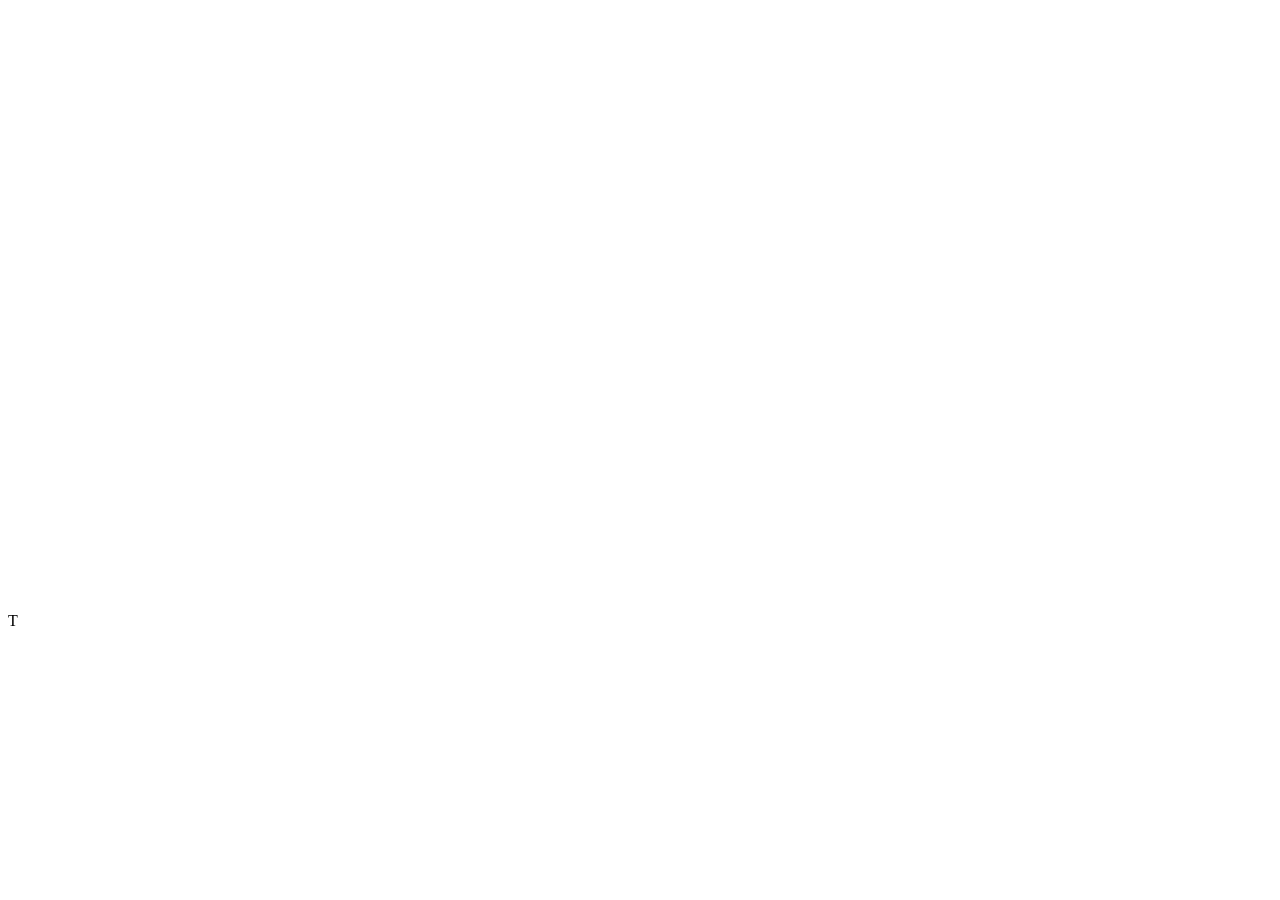
==== Labs/Lab09/index.html @ 7dcfac4f "lab9#0" ====
<!DOCTYPE html>
<html lang="en">
<head>
  <meta charset="UTF-8">
  <title>My Simulation</title>
  <link rel="stylesheet" href="style.css">
</head>
<body>
  <canvas id="sim" width="800" height="600"></canvas>
  <div id="metrics">T</div>
  <script type="module" src="main.js"></script>
</body>
</html>
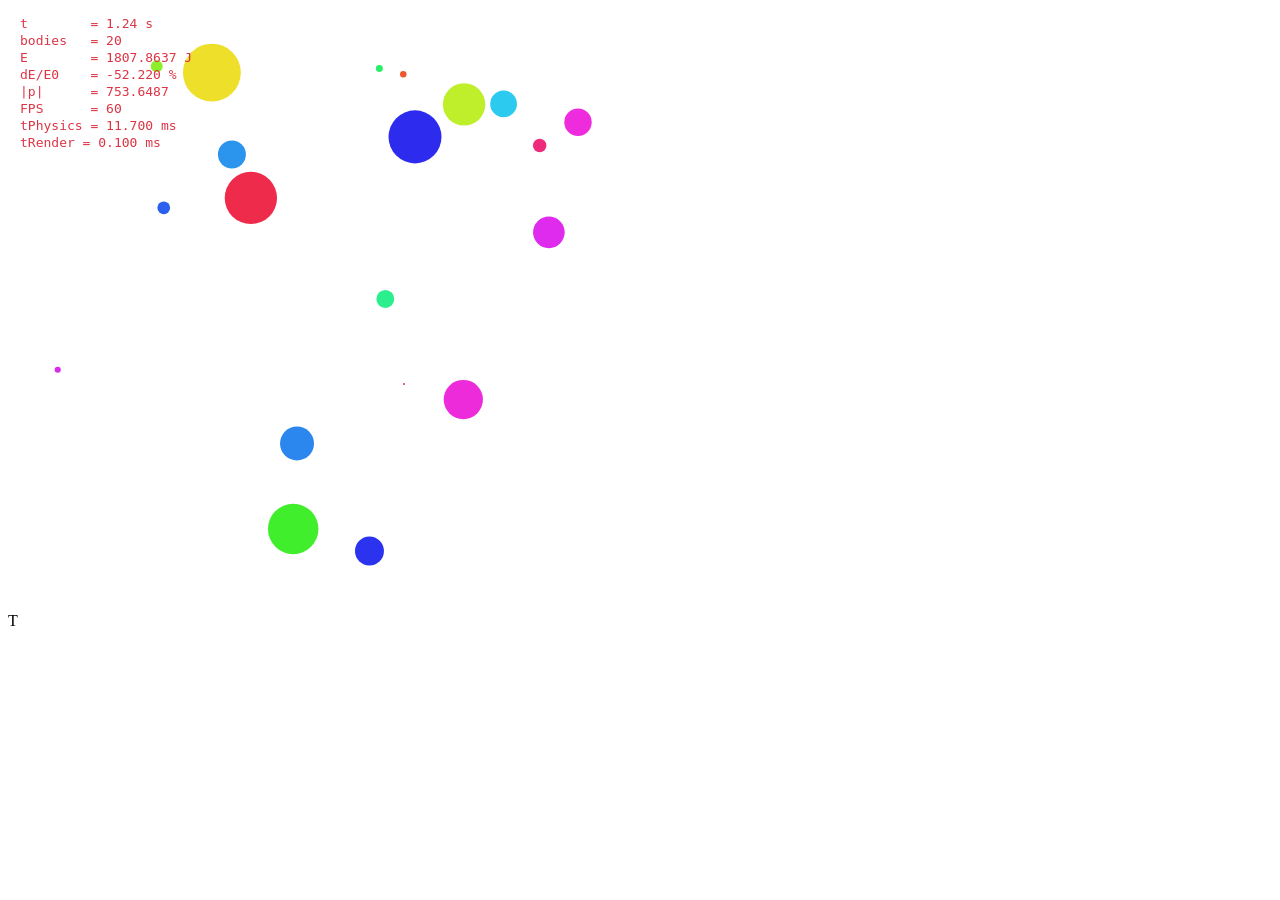
==== commit 7b243335: "greib" ====
--- a/Labs/Lab09/index.html
+++ b/Labs/Lab09/index.html
@@ -8,6 +8,6 @@
 <body>
   <canvas id="sim" width="800" height="600"></canvas>
   <div id="metrics">T</div>
-  <script type="module" src="main.js"></script>
+  <script type="module" src="scene1.js"></script>
 </body>
 </html>
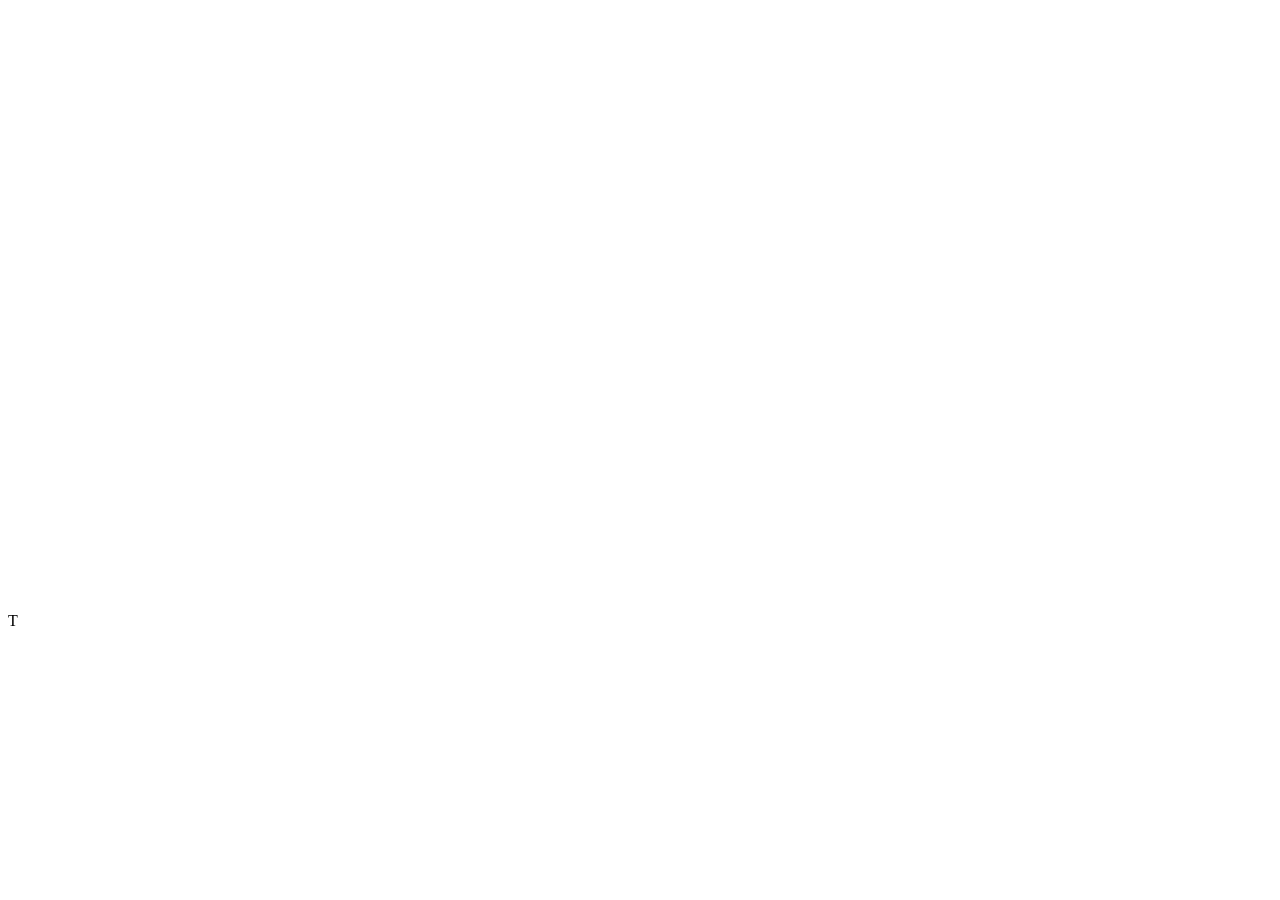
==== commit 9b90a941: "yug" ====
--- a/Labs/Lab09/index.html
+++ b/Labs/Lab09/index.html
@@ -8,6 +8,6 @@
 <body>
   <canvas id="sim" width="800" height="600"></canvas>
   <div id="metrics">T</div>
-  <script type="module" src="scene1.js"></script>
+  <script type="module" src="scene3.js"></script>
 </body>
 </html>
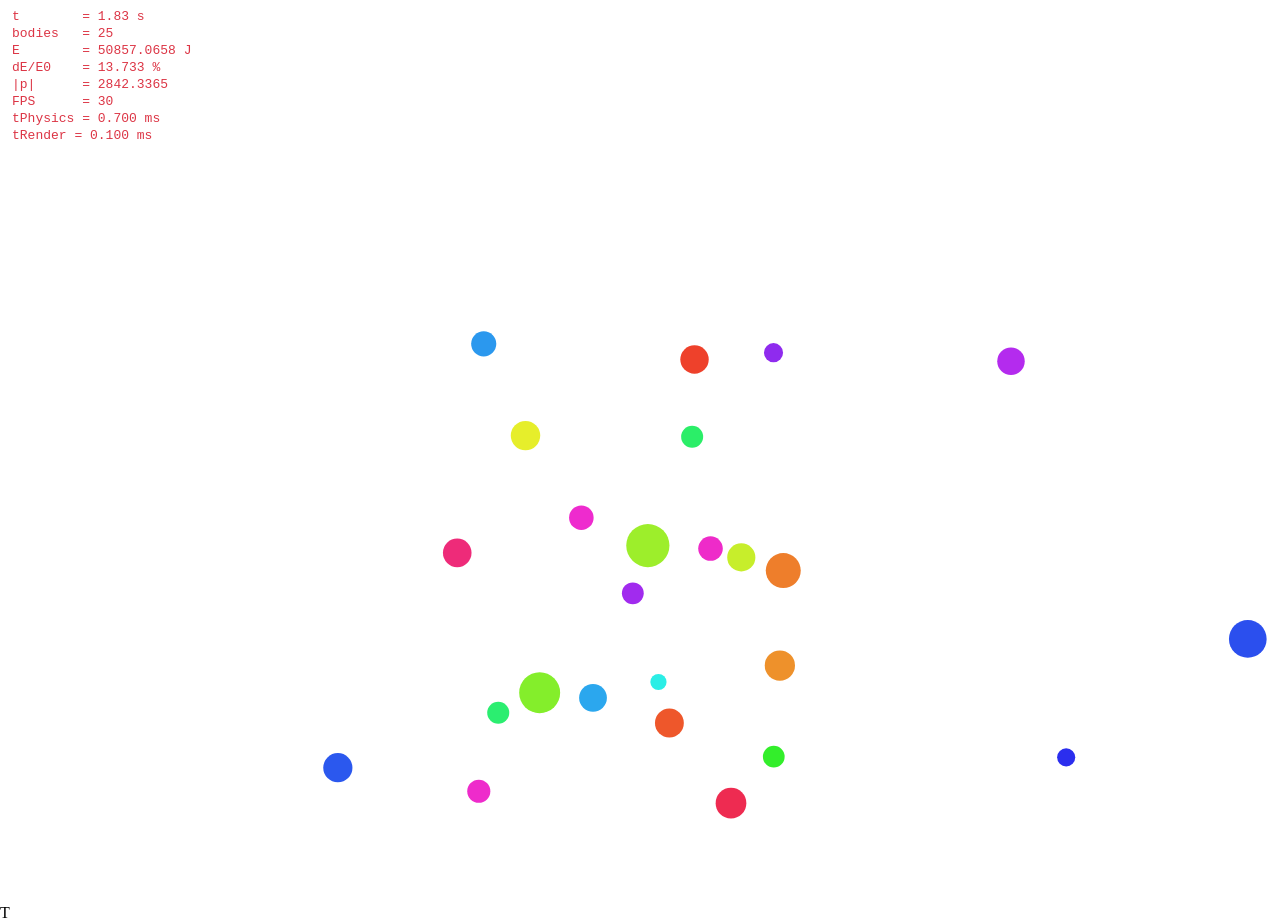
==== commit 576b3155: "gfcy" ====
--- a/Labs/Lab09/index.html
+++ b/Labs/Lab09/index.html
@@ -8,6 +8,6 @@
 <body>
   <canvas id="sim" width="800" height="600"></canvas>
   <div id="metrics">T</div>
-  <script type="module" src="scene3.js"></script>
+  <script type="module" src="scene2.js"></script>
 </body>
 </html>
--- a/Labs/Lab09/style.css
+++ b/Labs/Lab09/style.css
@@ -0,0 +1,5 @@
+html, body {
+  margin: 0;
+  width: 100%;
+  height: 100vh;
+}
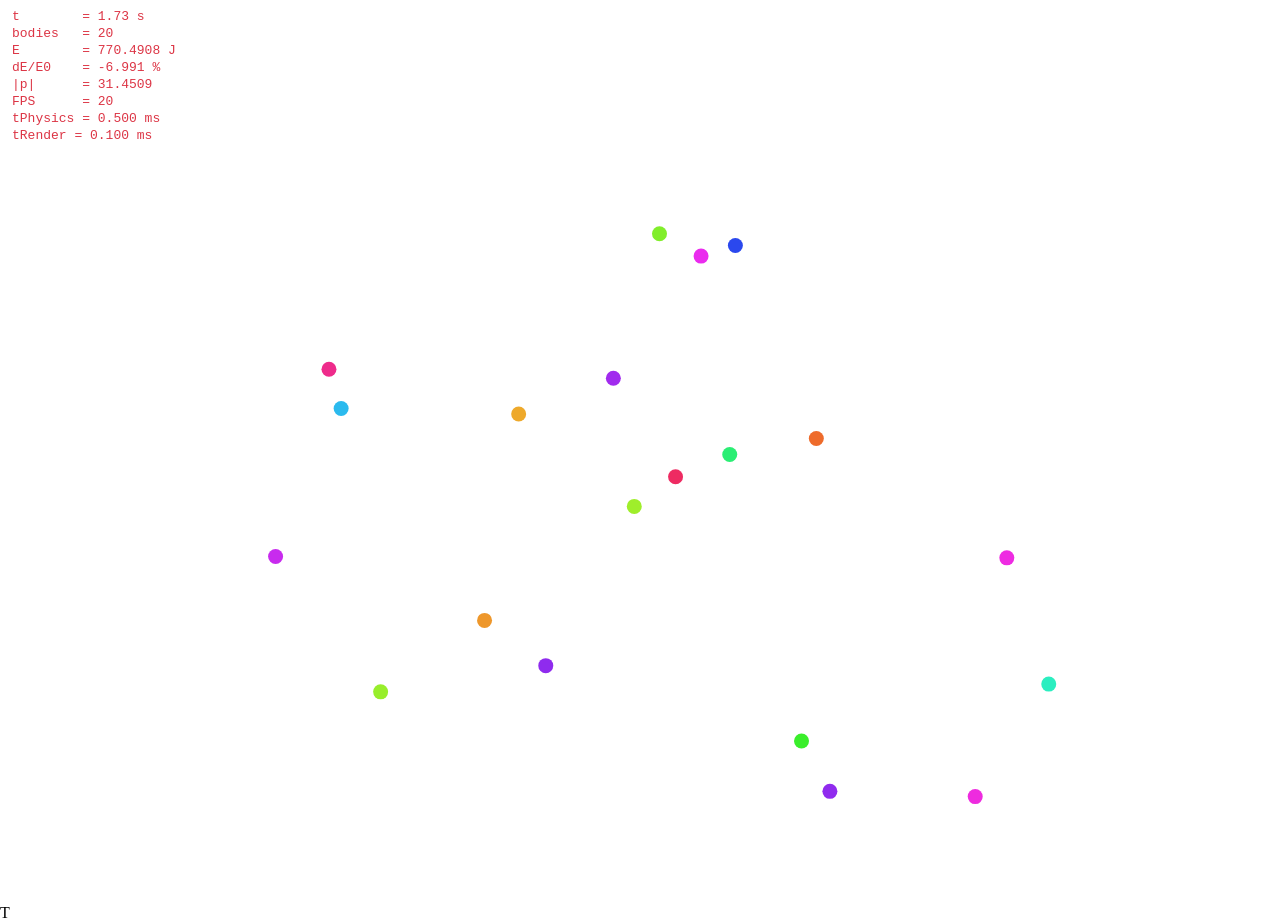
==== commit 60a7475e: "ghc" ====
--- a/Labs/Lab09/index.html
+++ b/Labs/Lab09/index.html
@@ -8,6 +8,6 @@
 <body>
   <canvas id="sim" width="800" height="600"></canvas>
   <div id="metrics">T</div>
-  <script type="module" src="scene2.js"></script>
+  <script type="module" src="scene1.js"></script>
 </body>
 </html>
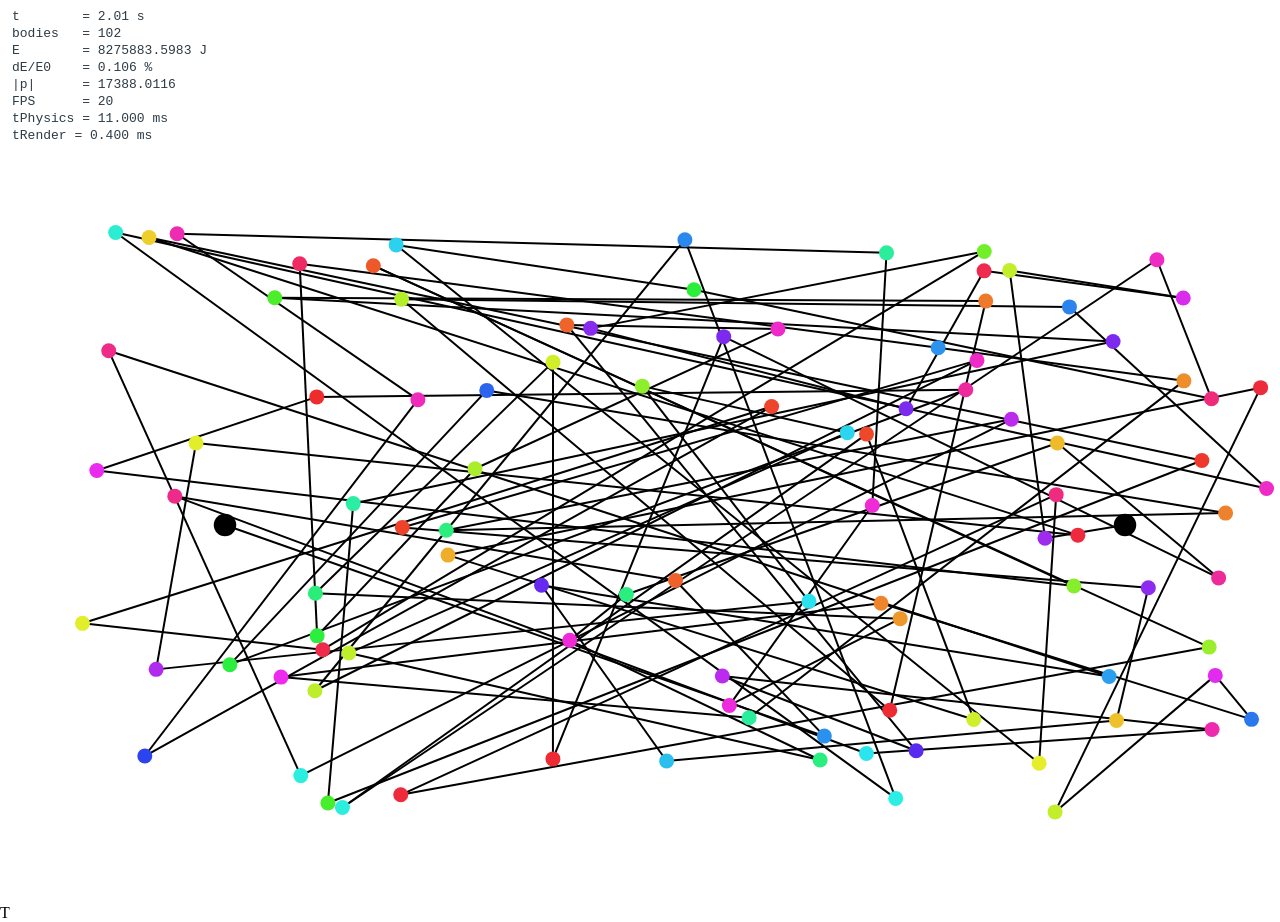
==== commit 2b0c3588: "egr" ====
--- a/Labs/Lab09/index.html
+++ b/Labs/Lab09/index.html
@@ -8,6 +8,6 @@
 <body>
   <canvas id="sim" width="800" height="600"></canvas>
   <div id="metrics">T</div>
-  <script type="module" src="scene1.js"></script>
+  <script type="module" src="scene3.js"></script>
 </body>
 </html>
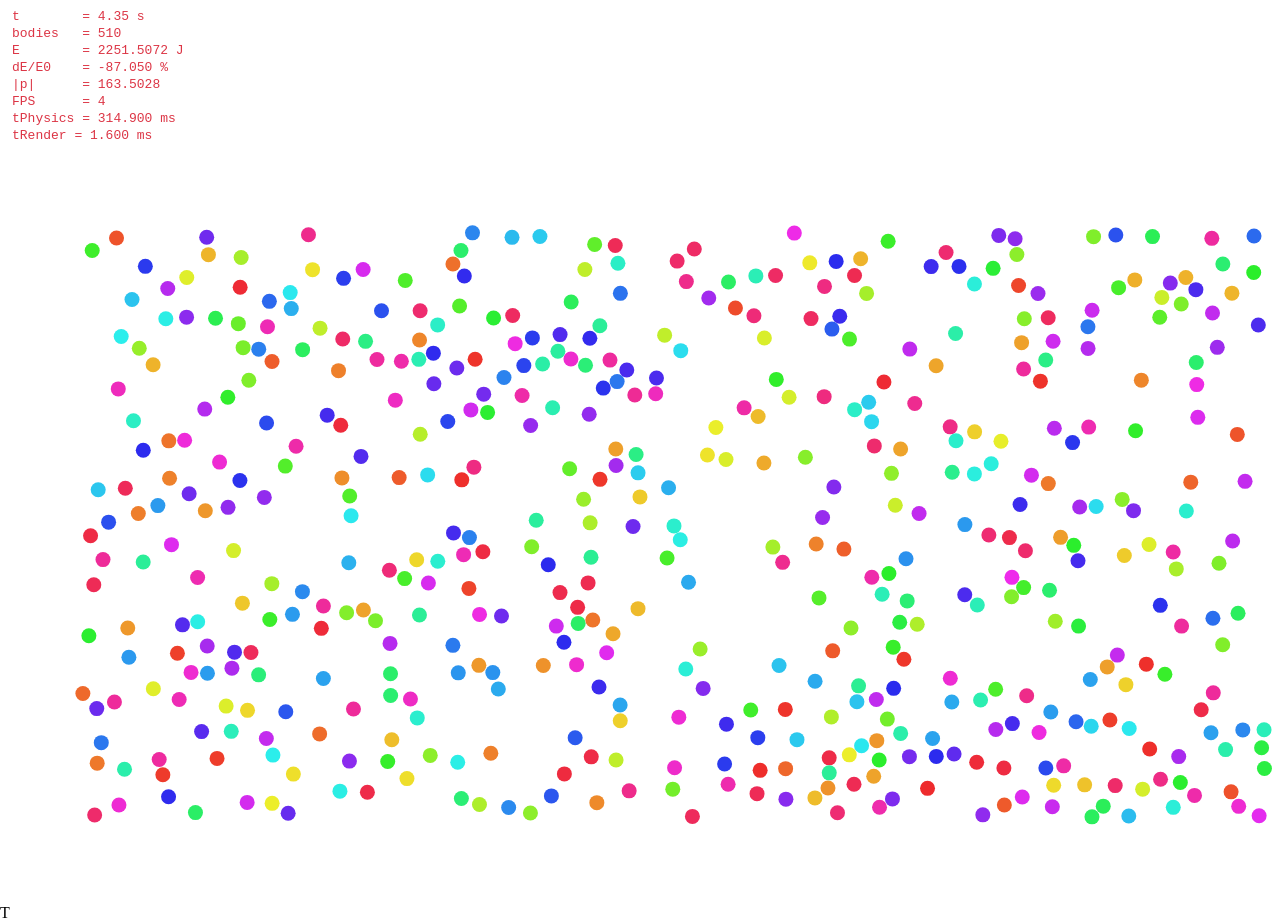
==== commit 226c2a02: "tfyugvvg" ====
--- a/Labs/Lab09/index.html
+++ b/Labs/Lab09/index.html
@@ -8,6 +8,6 @@
 <body>
   <canvas id="sim" width="800" height="600"></canvas>
   <div id="metrics">T</div>
-  <script type="module" src="scene3.js"></script>
+  <script type="module" src="scene1.js"></script>
 </body>
 </html>
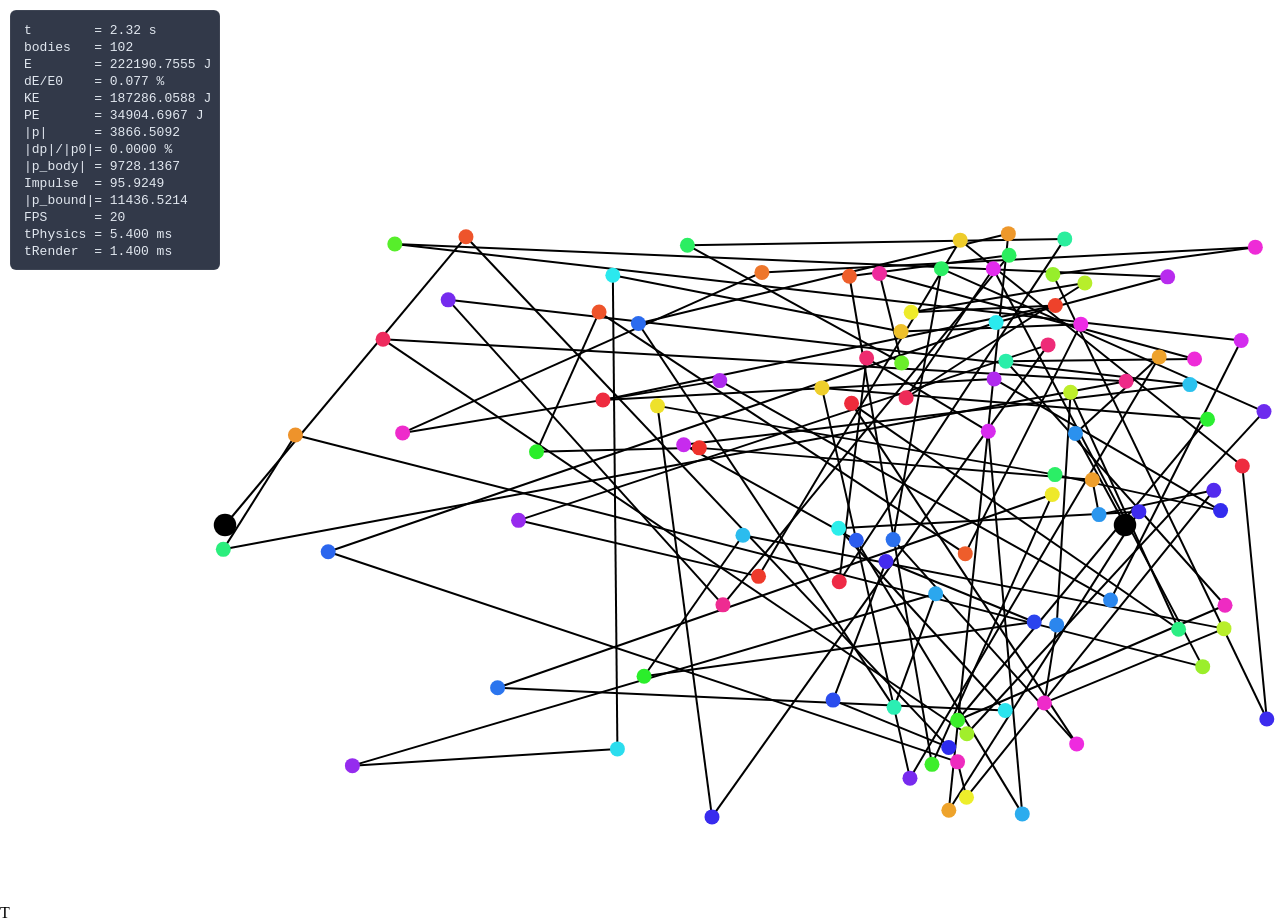
==== commit d2110d3f: "Auxiliary Changes" ====
--- a/Labs/Lab09/index.html
+++ b/Labs/Lab09/index.html
@@ -8,6 +8,6 @@
 <body>
   <canvas id="sim" width="800" height="600"></canvas>
   <div id="metrics">T</div>
-  <script type="module" src="scene1.js"></script>
+  <script type="module" src="scene3.js"></script>
 </body>
 </html>
